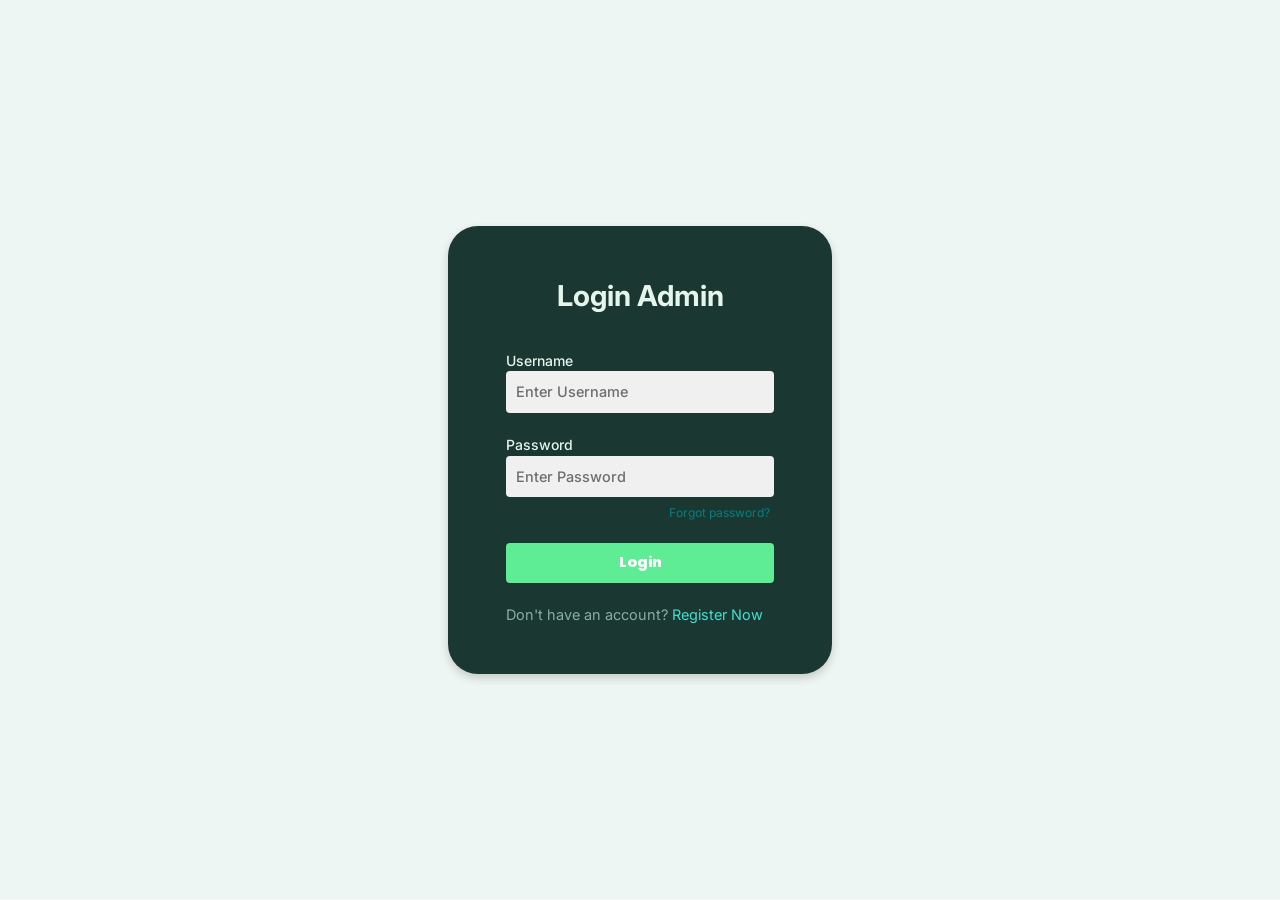
==== v3/admin/index.html @ 9b16554c "first commit" ====
<!DOCTYPE html>
<html lang="en">
  <head>
    <meta charset="UTF-8" />
    <meta name="viewport" content="width=device-width, initial-scale=1.0" />
    <link rel="icon" href="../asset/logo-2.png" type="image/x-icon" />
    <title>Login Page - CNPLUS</title>
    <link
      href="https://fonts.googleapis.com/css2?family=DM+Serif+Display:ital@0;1&family=Inter:ital,opsz,wght@0,14..32,100..900;1,14..32,100..900&family=Poppins:ital,wght@0,100;0,200;0,300;0,400;0,500;0,600;0,700;0,800;0,900;1,100;1,200;1,300;1,400;1,500;1,600;1,700;1,800;1,900&display=swap"
      rel="stylesheet"
    />
    <script type="module" crossorigin src="../assets/login-B3Z3qZSG.js"></script>
    <link rel="modulepreload" crossorigin href="../assets/utils-0K0NRc03.js">
    <link rel="stylesheet" crossorigin href="../assets/utils-G2Uxg8FP.css">
    <link rel="stylesheet" crossorigin href="../assets/form-BTXpGTEZ.css">
    <link rel="stylesheet" crossorigin href="../assets/login-CfA1H-tA.css">
  </head>
  <body>
    <div id="form__container" class="form fade-section">
      <h2 class="form__title">Login Admin</h2>
      <!-- <div class="wrapper"> -->
        <form id="login-form" class="form__group">
          <div class="form__field">
            <label for="username">Username</label>
            <input
            type="text"
            id="username"
            name="username"
            placeholder="Enter Username"
            required
            />
          </div>
          <div class="form__field pass-field">
            <label for="password">Password</label>
            <input
            type="password"
            id="password"
            name="password"
            placeholder="Enter Password"
            required
            />
            <a class="add forgot" href="./forgot-password.html">Forgot password?</a>
          </div>
          <button class="btn btn-form" type="submit">Login</button>
          <span class="add">Don't have an account? <a href="./register.html">Register Now</a></span>
        </form>
        <div id="error-message"></div>
      </div>
    </div>
  </body>
</html>
---- v3/assets/utils-G2Uxg8FP.css ----
*,*:before,*:after{box-sizing:border-box}body,p,h1,h2,h3,h4,h5,h6,ul,li,figure,picture{margin:0}img,picture,video,canvas,svg{display:block;max-width:100%}input,button,textarea,select{font:inherit}p,h1,h2,h3,h4,h5,h6{overflow-wrap:break-word}Improve line wrapping p{text-wrap:pretty}h1,h2,h3,h4,h5,h6{text-wrap:balance}html{height:100%}body{font-size:var(--fs-300);line-height:1.5;color:hsl(var(--clr-dark-gray));background-color:hsl(var(--clr-green-100));width:100vw;min-height:100%;overflow-x:hidden}:root{--clr-main: 150 100% 25%;--clr-white: 0 0% 100%;--clr-black: 0 0% 0%;--clr-green-100: 154 30% 95%;--clr-green-200: 140 43% 93%;--clr-green-300: 150 100% 91%;--clr-green-400: 143 55% 73%;--clr-green-500: 150 32% 60%;--clr-green-600: 170 34% 16%;--clr-green-700: 150 98% 14%;--clr-green-800: 144 69% 10%;--clr-green-900: 143 72% 7%;--clr-green-accent: 150 100% 35%;--clr-accent: 143 80% 65%;--clr-dark: 0 0% 12%;--clr-dark-gray: 0 0% 30%;--clr-gray: 0 0% 52%;--clr-gray-100: 0 0% 92%;--clr-gray-200: 0 0% 90%;--clr-gray-300: 0 0% 86%;--clr-gray-400: 0 0% 15%;--clr-gray-500: 0 0% 8%;--clr-gray-600: 0 0% 7%;--clr-gray-700: 0 0% 6%;--clr-gray-800: 0 0% 10%;--clr-gray-900: 0 0% 5%;--clr-mint: 180 100% 90%;--clr-mint-light: 158 100% 94%;--clr-white-off: 0 0% 94%;--clr-green-mute: 150 40% 35%;--clr-green-neon: 150 100% 40%;--max-width: min(100%, 1200px);--size-fluid-xs: clamp(.5rem, calc(.8vw + .5rem) , 1.25rem);--size-fluid-sm: clamp(.5rem, calc(2vw + .5rem) , 2rem);--size-fluid-md: clamp(1.5rem, calc(3vw + .5rem) , 3rem);--size-fluid-lg: clamp(.5rem, calc(2vw + .8rem) , 4rem);--size-fluid-lg-2: clamp(1.2rem, calc(4vw + 1rem) , 4rem);--size-fluid-xl: clamp(.5rem, 4.5vw, 5rem);--size-fluid-xl-2: clamp(1rem, 6vw, 5rem);--size-fluid-xxl: clamp(1rem, 4vw, 7.2rem);--fs-900: clamp(2.5rem, calc(4vw + 1.25rem) , 6.25rem);--fs-800: clamp(2rem, calc(3vw + 1rem) , 4rem);--fs-700: clamp(2rem, calc(2vw + 1rem) , 3rem);--fs-600: clamp(1rem, calc(1vw + 1rem) , 2rem);--fs-500: clamp(1rem, calc(.5vw + 1rem) , 1.5rem);--fs-400: clamp(var(--fs-100), calc(.7vw + .5rem) , 1.125rem);--fs-300: clamp(var(--fs-100), calc(.6vw + .425rem) , 1rem);--fs-200: clamp(var(--fs-100), calc(.7vw + .3875rem) , .875rem);--fs-100: .75rem;--fs-900z: 6.25rem;--fs-800z: 4rem;--fs-700z: 3rem;--fs-600z: 2rem;--fs-500z: 1.5rem;--fs-400z: 1.125rem;--fs-300z: 1rem;--fs-200z: .875rem;--fs-100z: .75rem;--fs-50z: .625rem;--lh-tight: 1.1;--lh-base: 1.5;--lh-loose: 1.75;--br: 30px;--time1: .2s ease-in-out;--time2: .3s ease;--time3: .4s ease;--time4: 1s ease;--ff-sans-poppins: "Poppins", sans-serif;--ff-sans-inter: "Inter", sans-serif;--ff-serif-display: "DM Serif Display", serif;--size-none: 0;--size-050: .25rem;--size-100: .5rem;--size-200: .75rem;--size-300: 1rem;--size-400: 1.5rem;--size-500: 2rem;--size-600: 3rem;--size-700: 4rem;--size-800: 5rem;--gradient-green-blue: linear-gradient( to bottom right, hsl(143, 55%, 73%) 0%, hsl(143, 84%, 83%) 19%, hsl(158, 78%, 82%) 50%, hsl(175, 72%, 82%) 74%, hsl(159, 55%, 73%) 100% );--gradient-dark-green: linear-gradient( to bottom right, hsl(var(--clr-main)) 0%, hsl(var(--clr-green-900)) 100% );--gradient-green-pastel: linear-gradient( to bottom, hsl(var(--clr-green-400) / 0) 0%, hsl(var(--clr-green-400) / .7) 40%, hsl(var(--clr-green-400) / .8) 75%, hsl(var(--clr-green-100) / 0) 100% );--gradient-black-left-right: linear-gradient( to right, hsl(var(--clr-black) / 0) 0%, hsl(var(--clr-black)) 5%, hsl(var(--clr-black)) 95%, hsl(var(--clr-black) / 0) 100% );--gradient-dark: linear-gradient( to bottom right, hsl(var(--clr-green-700) / .2), hsl(var(--clr-main) / .1), transparent );--gradient-rainbow: linear-gradient( to right, #00ffcc, #00ccff, #0099ff, #6666ff, #cc66ff, #ff66cc );--gradient-green: linear-gradient( to bottom, hsl(var(--clr-main)) 0%, hsl(var(--clr-main) / .9) 20%, hsl(var(--clr-main) / .6) 60%, hsl(var(--clr-main) / 0) 100% );--shadow-green-bottom: 0px 4px 10px hsl(var(--clr-main));--shadow-green: 0px 0px 20px hsl(var(--clr-main));--shadow-green-big: 0px 0px 40px 10px hsl(var(--clr-main) / .8);--shadow: 0 4px 8px hsl(var(--clr-dark) / .2);--shadow-subtle-big: 0 25px 45px hsl(var(--clr-black) / .1);--shadow-subtle-small: 0 5px 15px hsl(var(--clr-black) / .05);--shadow-card: 0px 12px 18px 2px hsl(var(--clr-black) / .25);--shadow-text: 0px 6px 18px hsl(var(--clr-black) / .25);--border-shadowborder: 1px solid hsl(var(--clr-white) / .5), 0 0 0 1px hsl(var(--clr-white) / .5);border-right:none;border-bottom:1px solid hsl(var(--clr-white) / .2)}.poppins-font{font-family:var(--ff-sans-poppins)}.inter-font{font-family:var(--ff-sans-inter)}html{color-scheme:dark light}.dark-mode{color-scheme:dark;--shadow-subtle-big: 0 25px 45px hsl(var(--clr-black) / .5);--shadow-subtle-small: 0 5px 15px hsl(var(--clr-gray-900) / .4);--shadow-green-small: 0 5px 10px hsl(var(--clr-main) / .3);--shadow-green-medium: 0 10px 20px hsl(var(--clr-main) / .4)}:root{--zbg-form: hsl(var(--clr-green-600));--ztitle-color: hsl(var(--clr-green-200))}a{text-decoration:none}.btn{padding:.625em 1em;border:none;outline:none;border-radius:var(--br);cursor:pointer;font-size:var(--fs-300);font-family:var(--ff-sans-poppins)}section{width:100%;margin-block:5rem 1rem;display:flex;flex-direction:column;align-items:center;scroll-margin-top:80px}.fade-section{opacity:0;transform:translateY(50px);transition:opacity 1s ease-out,transform 1s ease-out}.fade-section.active{opacity:1;transform:translateY(0)}.container{display:flex;flex-direction:column;align-items:center;max-width:var(--max-width);margin-inline:auto;padding:0 clamp(1rem,4vw,2rem)}section h2{font-size:var(--fs-700);font-weight:700;text-align:center;color:hsl(var(--clr-dark));margin-bottom:.5rem}.page-wrapper{position:relative;min-height:100vh}.logo-company img{height:8.4vw}h5{font-size:var(--fs-200)}.btn-start{position:relative;padding:.7em 1.5em;font-size:clamp(var(--fs-200z),calc(var(--fs-400) + .2rem),var(--fs-400z));font-weight:600;white-space:nowrap;overflow:hidden}.btn-start.light{color:hsl(var(--clr-dark-gray))}.btn-start.light:before{content:"";background-image:conic-gradient(hsl(var(--clr-main)) 30deg,transparent 120deg);position:absolute;top:-130%;left:-23%;width:150%;height:400%;background-color:hsl(var(--clr-mint));border-radius:50%;transition:transform var(--_time) ease;animation:rotate 2s linear infinite}@keyframes rotate{0%{transform:rotate(-30deg)}to{transform:rotate(330deg)}}.btn-start.light:after{content:"Start Now";height:89%;width:96%;position:absolute;top:5.5%;left:2%;background-color:hsl(var(--clr-mint-light));display:grid;place-content:center;border-radius:var(--br)}.btn-start.dark{background-color:hsl(var(--clr-main));color:hsl(var(--clr-green-200));transition:all var(--time2)}.btn-start.dark:hover{background-color:hsl(var(--clr-main) / .7)}.btn-green{--_time: .4s;position:relative;background-color:hsl(var(--clr-main));font-weight:700;color:hsl(var(--clr-green-100));overflow:hidden;transition:background-color var(--_time) ease,color var(--_time) ease}.btn-green:before{content:"";position:absolute;bottom:-70%;left:50%;transform:translate(-50%) translateY(0) scale(1);width:20px;height:20px;background-color:hsl(var(--clr-green-300));border-radius:50%;transition:transform var(--_time) ease;z-index:0}.btn-green span{position:relative;z-index:1}.btn-green:hover:before{transform:translate(-50%) translateY(-140%) scale(8)}.btn-green:hover{background-color:hsl(var(--clr-green-300));color:hsl(var(--clr-main))}.btn-form{display:block;width:100%;margin-top:.5rem;font-weight:800;color:#fff;background-color:hsl(var(--clr-accent));border-radius:4px;transition:background-color .3s ease}.btn-form:hover{background-color:hsl(var(--clr-accent) / .7)}.btn-form:focus-visible{outline:none;box-shadow:0 0 5px hsl(var(--clr-accent))}label{font-size:var(--fs-200);font-weight:500;color:hsl(var(--clr-green-200))}input,select,textarea{width:100%;padding:10px;font-size:var(--fs-300);font-weight:500;border:none;border-radius:4px;background-color:hsl(var(--clr-white-off))}input:focus-visible,select:focus-visible,textarea:focus-visible{outline:none;box-shadow:0 0 5px #4dff91}.au__section{font-size:var(--fs-200);color:hsl(var(--clr-main));font-weight:800;font-family:var(--ff-sans-poppins)}.au__title{font-size:calc(var(--fs-600) + .625rem);color:hsl(var(--clr-dark));font-weight:700}.au__desc{font-size:var(--fs-300);font-weight:600;max-width:70ch;text-align:center;color:hsl(var(--clr-gray))}@media (min-width: 475px){.logo-company img{height:40px}}@media (max-width: 768px) and (orientation: landscape){.logo-company img{height:8.4vh}.btn-start{--_fs-400: calc(.7vh + .5rem) ;font-size:clamp(var(--fs-200z),calc(var(--_fs-400) + .2rem),var(--fs-400z))}}
---- v3/assets/form-BTXpGTEZ.css ----
#cta-section{display:grid;grid-template-columns:1fr;grid-auto-rows:minmax(min-content,max-content)}iframe{width:100%;aspect-ratio:1 / 1;opacity:.7;transition:.3s}iframe:hover{opacity:1}#form__container{padding:3rem var(--size-fluid-xl);background-color:var(--zbg-form);box-shadow:var(--shadow);text-align:center;font-family:var(--ff-sans-inter)}.form__title{font-size:var(--fs-600);margin-bottom:20px;color:var(--ztitle-color)}.form__title span{color:#4dff91}.form__group{--_form-gap: 15px;display:grid;grid-template-columns:repeat(auto-fit,minmax(170px,1fr));gap:var(--_form-gap);margin-bottom:var(--_form-gap)}.form__field{text-align:left}input,textarea{color:hsl(var(--clr-dark))}input::placeholder,textarea::placeholder{color:hsl(var(--clr-dark-gray) / .8)}select{--_size: 18px;-webkit-appearance:none;-moz-appearance:none;appearance:none;background-image:url([data-uri]);background-repeat:no-repeat;background-position:95%;background-size:var(--_size) var(--_size);color:hsl(var(--clr-dark))}select::-ms-expand{display:none}select option[disabled]{color:hsl(var(--clr-dark-gray) / .8)!important;display:none}textarea{width:100%;height:100px;resize:vertical;margin-bottom:10px}@media (min-width: 640px){#cta-section{grid-template-columns:repeat(2,1fr)}}@media (590px <= width < 640px) or (min-width: 1200px){.form__group{grid-template-columns:repeat(2,1fr)}}@media (865px < width < 940px){label{font-size:.8rem}}
---- v3/assets/login-CfA1H-tA.css ----
body{--_error-color: hsl(0, 93%, 61%);display:grid;place-items:center;height:100vh;height:100dvh;overflow:hidden}.form{display:grid;gap:2rem;padding:var(--size-fluid-xl);border-radius:30px;-webkit-backdrop-filter:blur(10px);backdrop-filter:blur(10px);box-shadow:var(--shadow-subtle-big);width:min-content;min-width:max(30%,300px)}.form .form__title{margin-bottom:0;white-space:nowrap}.form .form__group{gap:1.3rem;margin-bottom:0;width:100%;grid-template-columns:auto}#login-form .btn-form{margin-top:0}#error-message{margin-top:-15px;margin-left:auto;margin-right:.4rem;font-weight:600;display:none;color:var(--_error-color);height:10px}.add{text-align:left}.forgot{display:inline-block;padding-top:.4rem;font-size:var(--fs-100);text-align:right;width:100%;padding-right:.3rem}.form__group a{color:#40e0d0;transition:var(--time1)}.form__group a:hover{color:teal}.pass-field .forgot{color:teal;transition:color var(--time1)}a.forgot:hover{color:#40e0d0}.pass-field:focus-within .forgot{color:#40e0d0}#register-form{gap:1rem}.form__group span{color:hsl(var(--clr-green-300) / .6)}@media (max-width: 640px){.form{padding-block:2rem}}
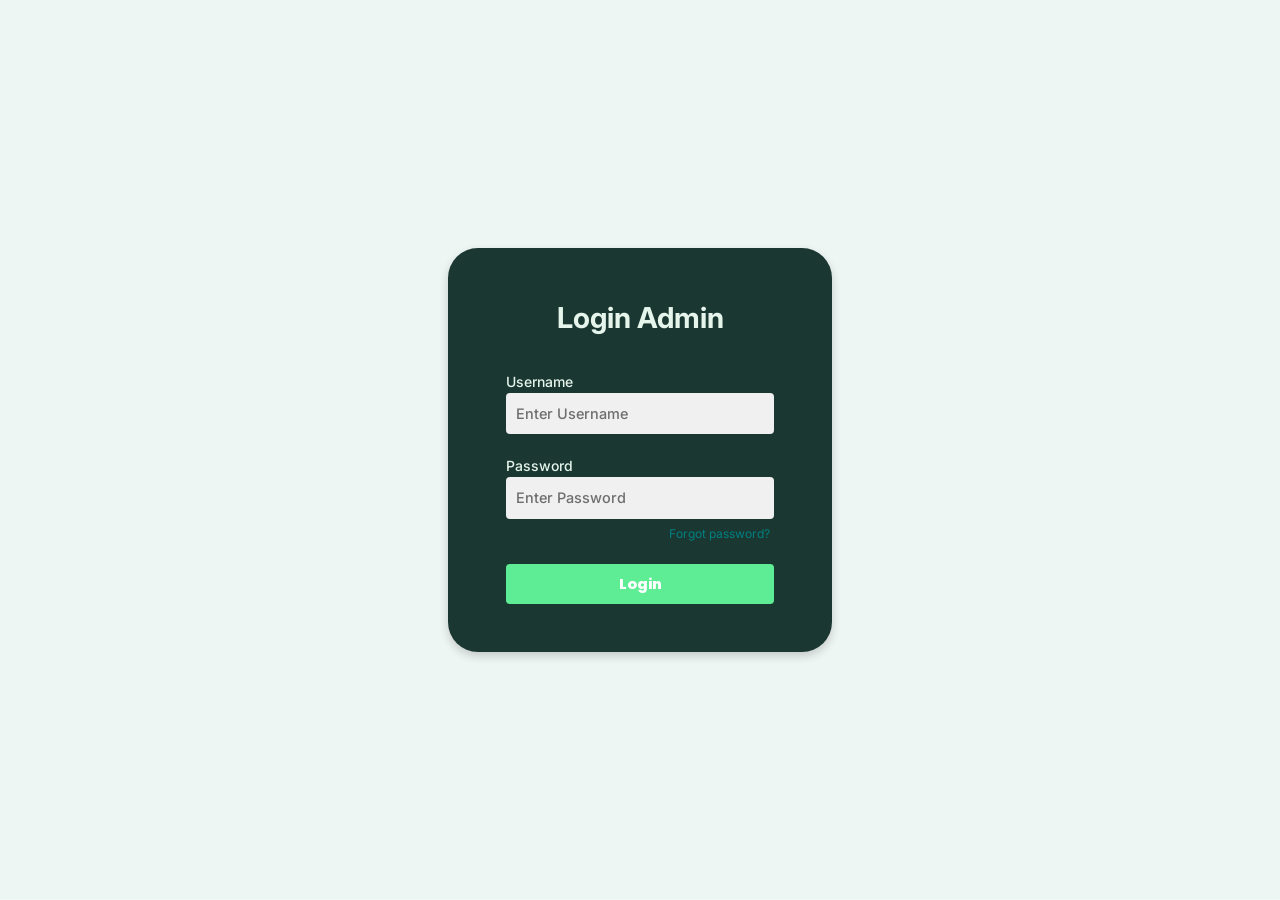
==== commit b1591b1b: "Update: Hapus Register" ====
--- a/v3/admin/index.html
+++ b/v3/admin/index.html
@@ -1,52 +1,51 @@
-<!DOCTYPE html>
-<html lang="en">
-  <head>
-    <meta charset="UTF-8" />
-    <meta name="viewport" content="width=device-width, initial-scale=1.0" />
-    <link rel="icon" href="../asset/logo-2.png" type="image/x-icon" />
-    <title>Login Page - CNPLUS</title>
-    <link
-      href="https://fonts.googleapis.com/css2?family=DM+Serif+Display:ital@0;1&family=Inter:ital,opsz,wght@0,14..32,100..900;1,14..32,100..900&family=Poppins:ital,wght@0,100;0,200;0,300;0,400;0,500;0,600;0,700;0,800;0,900;1,100;1,200;1,300;1,400;1,500;1,600;1,700;1,800;1,900&display=swap"
-      rel="stylesheet"
-    />
+<!DOCTYPE html>
+<html lang="en">
+  <head>
+    <meta charset="UTF-8" />
+    <meta name="viewport" content="width=device-width, initial-scale=1.0" />
+    <link rel="icon" href="../asset/logo-2.png" type="image/x-icon" />
+    <title>Login Page - CNPLUS</title>
+    <link
+      href="https://fonts.googleapis.com/css2?family=DM+Serif+Display:ital@0;1&family=Inter:ital,opsz,wght@0,14..32,100..900;1,14..32,100..900&family=Poppins:ital,wght@0,100;0,200;0,300;0,400;0,500;0,600;0,700;0,800;0,900;1,100;1,200;1,300;1,400;1,500;1,600;1,700;1,800;1,900&display=swap"
+      rel="stylesheet"
+    />
     <script type="module" crossorigin src="../assets/login-B3Z3qZSG.js"></script>
     <link rel="modulepreload" crossorigin href="../assets/utils-0K0NRc03.js">
     <link rel="stylesheet" crossorigin href="../assets/utils-G2Uxg8FP.css">
     <link rel="stylesheet" crossorigin href="../assets/form-BTXpGTEZ.css">
     <link rel="stylesheet" crossorigin href="../assets/login-CfA1H-tA.css">
-  </head>
-  <body>
-    <div id="form__container" class="form fade-section">
-      <h2 class="form__title">Login Admin</h2>
-      <!-- <div class="wrapper"> -->
-        <form id="login-form" class="form__group">
-          <div class="form__field">
-            <label for="username">Username</label>
-            <input
-            type="text"
-            id="username"
-            name="username"
-            placeholder="Enter Username"
-            required
-            />
-          </div>
-          <div class="form__field pass-field">
-            <label for="password">Password</label>
-            <input
-            type="password"
-            id="password"
-            name="password"
-            placeholder="Enter Password"
-            required
-            />
-            <a class="add forgot" href="./forgot-password.html">Forgot password?</a>
-          </div>
-          <button class="btn btn-form" type="submit">Login</button>
-          <span class="add">Don't have an account? <a href="./register.html">Register Now</a></span>
-        </form>
-        <div id="error-message"></div>
-      </div>
-    </div>-
-  </body>
-</html>
+  </head>
+  <body>
+    <div id="form__container" class="form fade-section">
+      <h2 class="form__title">Login Admin</h2>
+      <!-- <div class="wrapper"> -->
+        <form id="login-form" class="form__group">
+          <div class="form__field">
+            <label for="username">Username</label>
+            <input
+            type="text"
+            id="username"
+            name="username"
+            placeholder="Enter Username"
+            required
+            />
+          </div>
+          <div class="form__field pass-field">
+            <label for="password">Password</label>
+            <input
+            type="password"
+            id="password"
+            name="password"
+            placeholder="Enter Password"
+            required
+            />
+            <a class="add forgot" href="./forgot-password.html">Forgot password?</a>
+          </div>
+          <button class="btn btn-form" type="submit">Login</button>
+        </form>
+        <div id="error-message"></div>
+      </div>
+    </div>
+
+  </body>
+</html>
